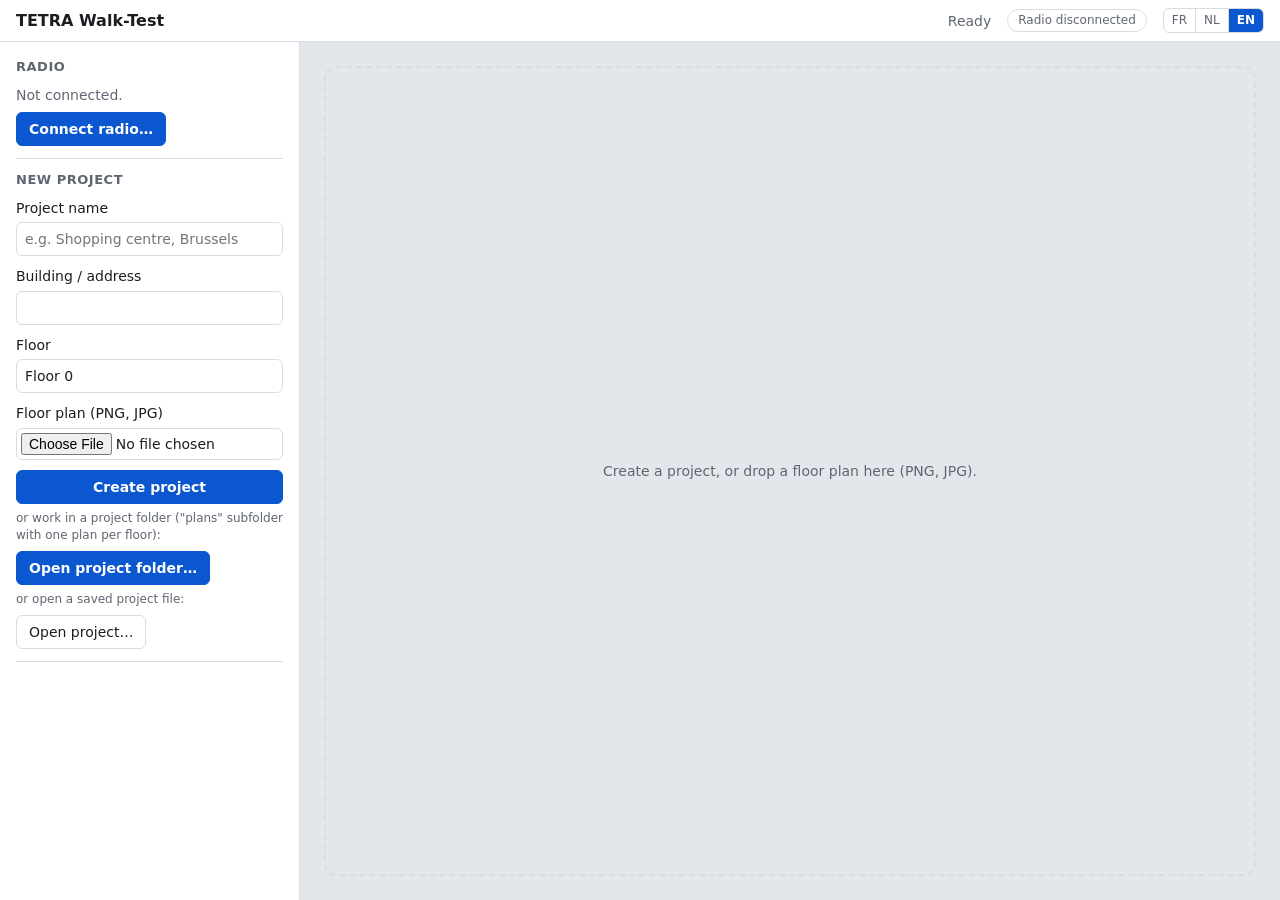
==== index.html @ ca0d84c8 "ASTRID criterion: >= -88 dBm on the share of measured points (official), distance share as informati" ====
<!doctype html>
<html lang="fr">
<head>
<meta charset="utf-8">
<meta name="viewport" content="width=device-width, initial-scale=1">
<title>TETRA Walk-Test</title>
<meta name="description" content="Indoor TETRA coverage measurement with a Motorola MTP6550 / Mesure de couverture TETRA indoor / Indoor TETRA-dekkingsmeting.">
<link rel="manifest" href="manifest.webmanifest">
<link rel="icon" href="icon.svg" type="image/svg+xml">
<link rel="stylesheet" href="css/app.css">
</head>
<body>
<!-- Textes : clés data-i18n*, traduites par js/i18n.js à partir de js/strings.js (FR / NL / EN). -->
<header class="bar">
  <h1>TETRA Walk-Test</h1>
  <span id="project-title" class="project-title"></span>
  <span id="status" class="status"></span>
  <span id="radio-pill" class="pill"></span>
  <div class="lang" role="group" data-i18n-aria="lang.choose">
    <button data-lang="fr">FR</button><button data-lang="nl">NL</button><button data-lang="en">EN</button>
  </div>
</header>
<div class="layout">
  <aside class="side">
    <section id="sec-radio">
      <h2 data-i18n="sec.radio">Radio</h2>
      <p id="radio-state" class="muted"></p>
      <dl id="radio-info" class="info" hidden></dl>
      <div class="row">
        <button id="btn-connect" class="primary" data-i18n="btn.connect">Connecter la radio…</button>
        <button id="btn-disconnect" data-i18n="btn.disconnect" hidden>Déconnecter</button>
      </div>
      <p id="radio-error" class="ko small" hidden></p>
    </section>

    <section id="sec-live" hidden>
      <h2 data-i18n="sec.live">Mesure en direct</h2>
      <div class="serving">
        <div id="live-rssi" class="rssi-badge"><b>—</b><span>dBm</span></div>
        <dl class="info">
          <dt>LA</dt><dd id="live-la">—</dd>
          <dt data-i18n="live.channel">Canal</dt><dd id="live-ch">—</dd>
          <dt>C1</dt><dd id="live-c1">—</dd>
        </dl>
      </div>
      <p id="live-astrid" class="verdict"></p>
      <table class="neigh">
        <thead><tr><th data-i18n="live.neighbour">Voisine (LA)</th><th data-i18n="live.channel">Canal</th><th>RSSI</th><th>Cx</th></tr></thead>
        <tbody id="live-neigh"></tbody>
      </table>
      <p id="live-age" class="muted small"></p>
    </section>

    <section id="sec-measure" hidden>
      <h2 data-i18n="sec.measure">Mesure</h2>
      <p id="measure-help" class="help"></p>
      <div class="row">
        <button id="btn-start" class="primary" data-i18n="btn.start">Démarrer</button>
        <button id="btn-pause" data-i18n-title="title.space" data-i18n="btn.pause">Pause</button>
        <button id="btn-endseg" data-i18n="btn.endseg">Fin de segment</button>
        <button id="btn-undo" title="Ctrl+Z" data-i18n="btn.undo">Annuler le point</button>
        <button id="btn-stop" data-i18n="btn.stop">Terminer</button>
      </div>
      <dl id="measure-stats" class="info stats"></dl>
    </section>

    <section id="sec-floors" hidden>
      <h2 data-i18n="sec.floors">Étages</h2>
      <div class="row floor-pick">
        <button id="btn-floor-down" data-i18n-title="title.floorDown" data-i18n-aria="aria.floorDown">▼</button>
        <select id="floor-select" data-i18n-aria="aria.floorSelect"></select>
        <button id="btn-floor-up" data-i18n-title="title.floorUp" data-i18n-aria="aria.floorUp">▲</button>
      </div>
      <p id="floor-meta" class="muted small"></p>
      <div class="row">
        <button id="btn-floor-add" data-i18n="btn.floorAdd">Ajouter un étage…</button>
        <button id="btn-floor-rename" data-i18n="btn.rename">Renommer…</button>
        <button id="btn-floor-delete" data-i18n="btn.deleteFloor">Supprimer…</button>
      </div>
      <form id="form-floor" class="stack" hidden>
        <label><span data-i18n="label.floorName">Nom de l'étage</span>
          <input name="floor" required data-i18n-placeholder="ph.floorName" autocomplete="off"></label>
        <label><span data-i18n="label.floorPlan">Plan de l'étage (PNG, JPG)</span>
          <input name="plan" type="file" accept="image/png,image/jpeg" required></label>
        <div class="row">
          <button type="submit" class="primary" data-i18n="btn.add">Ajouter</button>
          <button type="button" id="btn-floor-cancel" data-i18n="btn.cancel">Annuler</button>
        </div>
        <p id="floor-error" class="ko small" hidden></p>
      </form>
    </section>

    <section id="sec-recover" hidden>
      <h2 data-i18n="sec.recover">Reprendre</h2>
      <p id="recover-text"></p>
      <div class="row">
        <button id="btn-recover" class="primary" data-i18n="btn.recover">Reprendre ce projet</button>
        <button id="btn-recover-discard" data-i18n="btn.ignore">Ignorer</button>
      </div>
    </section>

    <section id="sec-new">
      <h2 data-i18n="sec.new">Nouveau projet</h2>
      <form id="form-new" class="stack">
        <label><span data-i18n="label.projectName">Nom du projet</span>
          <input name="name" required data-i18n-placeholder="ph.projectName" autocomplete="off"></label>
        <label><span data-i18n="label.building">Bâtiment / adresse</span>
          <input name="building" autocomplete="off"></label>
        <label><span data-i18n="label.floor">Étage</span>
          <input name="floor" required data-i18n-value="default.floor" autocomplete="off"></label>
        <label><span data-i18n="label.floorPlan">Plan de l'étage (PNG, JPG)</span>
          <input name="plan" type="file" accept="image/png,image/jpeg" required></label>
        <button type="submit" class="primary" data-i18n="btn.createProject">Créer le projet</button>
        <p id="new-error" class="ko" hidden></p>
      </form>
      <p class="muted small" data-i18n="new.orFolder">ou travailler dans un dossier projet (sous-dossier « plans » avec un plan par étage) :</p>
      <button class="btn-open-folder primary" data-i18n="btn.openFolder">Ouvrir un dossier projet…</button>
      <p class="muted small" data-i18n="new.orFile">ou reprendre un fichier projet enregistré :</p>
      <button class="btn-open" data-i18n="btn.openProject">Ouvrir un projet…</button>
      <input id="open-file" type="file" accept=".json,application/json" hidden>
    </section>

    <section id="sec-project" hidden>
      <h2 data-i18n="sec.project">Projet</h2>
      <dl class="info">
        <dt data-i18n="p.project">Projet</dt><dd id="p-name"></dd>
        <dt data-i18n="p.building">Bâtiment</dt><dd id="p-building"></dd>
        <dt id="p-folder-label" data-i18n="p.folder">Dossier</dt><dd id="p-folder"></dd>
        <dt data-i18n="p.floor">Étage</dt><dd id="p-floor"></dd>
        <dt data-i18n="p.plan">Plan</dt><dd id="p-plan"></dd>
      </dl>
      <div class="row">
        <button id="btn-save" class="primary" title="Ctrl+S" data-i18n="btn.save">Enregistrer</button>
        <button id="btn-save-as" data-i18n="btn.saveAs">Enregistrer sous…</button>
      </div>
      <div class="row" style="margin-top:6px">
        <button id="btn-export-csv" data-i18n="btn.exportCsv">Exporter CSV</button>
        <button id="btn-export-png" data-i18n="btn.exportPng">Exporter PNG</button>
      </div>
      <div class="row" style="margin-top:6px">
        <button id="btn-export-all" data-i18n-title="title.exportAll" data-i18n="btn.exportAll">Exporter tous les étages…</button>
      </div>
      <p id="save-state" class="muted small"></p>
      <div class="row">
        <button id="btn-new-project" data-i18n="btn.newProject">Nouveau projet…</button>
        <button class="btn-open-folder" data-i18n="btn.openFolderShort">Ouvrir un dossier…</button>
        <button class="btn-open" data-i18n="btn.open">Ouvrir…</button>
      </div>
    </section>

    <section id="sec-view" hidden>
      <h2 data-i18n="sec.view">Affichage</h2>
      <div class="row">
        <button id="zoom-out" data-i18n-title="title.zoomOut" data-i18n-aria="title.zoomOut">−</button>
        <button id="zoom-in" data-i18n-title="title.zoomIn" data-i18n-aria="title.zoomIn">+</button>
        <button id="zoom-fit" data-i18n-title="title.fit" data-i18n="btn.fit">Ajuster</button>
        <span id="zoom-level" class="muted"></span>
      </div>
      <p class="muted small" data-i18n="view.help">Glisser pour déplacer le plan, molette pour zoomer.</p>
    </section>

    <section id="sec-scale" hidden>
      <h2 data-i18n="sec.scale">Échelle</h2>
      <p id="scale-status"></p>
      <p id="calib-help" class="help" hidden></p>
      <form id="form-dist" class="stack" hidden>
        <label><span data-i18n="label.distance">Distance réelle entre les 2 points (m)</span>
          <input name="meters" type="number" min="0.01" step="0.01" required></label>
        <div class="row">
          <button type="submit" class="primary" data-i18n="btn.confirm">Valider</button>
          <button type="button" class="calib-cancel" data-i18n="btn.cancel">Annuler</button>
        </div>
      </form>
      <div class="row" id="calib-actions">
        <button id="btn-calib" data-i18n="btn.calibrate">Calibrer…</button>
        <button id="btn-calib-clear" data-i18n="btn.remove" hidden>Supprimer</button>
        <button class="calib-cancel" data-i18n="btn.cancel" hidden>Annuler</button>
      </div>
    </section>

    <section id="sec-thresholds" hidden>
      <details>
        <summary data-i18n="summary.thresholds">Seuils RSSI et critère ASTRID</summary>
        <p class="muted small" data-i18n="thresholds.help">Couleur de la trace selon le RSSI de la cellule serveuse (dBm).</p>
        <div id="thresholds" class="thresholds"></div>
        <p id="thresholds-error" class="ko small" hidden></p>
        <button id="btn-thresholds-reset" data-i18n="btn.resetScout">Rétablir la légende SCOUT</button>
        <p class="muted small" style="margin-top:12px" data-i18n="crit.help">Critère ASTRID : au moins le pourcentage demandé des points mesurés au seuil ou mieux (radio portée à la ceinture, perte corporelle incluse). Les points « pas de service » comptent non conformes.</p>
        <div class="row criterion">
          <label>≥ <input id="crit-rssi" type="number" step="1" max="0" min="-140" data-i18n-aria="aria.critRssi"> dBm</label>
          <label><span data-i18n="crit.over">sur</span> <input id="crit-pct" type="number" step="1" min="1" max="100" data-i18n-aria="aria.critPct"> %</label>
        </div>
        <button id="btn-criterion-reset" data-i18n="btn.resetAstrid">Rétablir ASTRID (&gt; -88 dBm, 95 %)</button>
      </details>
    </section>

    <p id="serial-support" class="small"></p>
  </aside>

  <main class="stage" id="stage">
    <canvas id="plan" data-i18n-aria="aria.plan"></canvas>
    <div id="drop-hint" class="drop-hint" data-i18n="drop.hint">Créez un projet, ou glissez ici le plan d'un étage (PNG, JPG).</div>
  </main>
</div>
<div id="toast" class="toast" role="status" aria-live="polite" hidden></div>
<script type="module" src="js/app.js"></script>
</body>
</html>
---- css/app.css ----
:root {
  --bg: #f6f7f9; --fg: #1b1d21; --muted: #5f6672; --panel: #ffffff; --line: #d9dde3;
  --accent: #0b57d0; --accent-fg: #ffffff; --ok: #137333; --ko: #c5221f;
  --stage: #e3e6ea; --input: #ffffff;
}
@media (prefers-color-scheme: dark) {
  :root {
    --bg: #15171a; --fg: #e6e8eb; --muted: #9aa1ac; --panel: #1f2226; --line: #33373d;
    --accent: #7cacf8; --accent-fg: #0b1a33; --ok: #6dd58c; --ko: #f28b82;
    --stage: #0e1012; --input: #15171a;
  }
}
* { box-sizing: border-box; }
html, body { height: 100%; }
body {
  margin: 0; display: flex; flex-direction: column;
  font: 14px/1.45 system-ui, "Segoe UI", sans-serif; background: var(--bg); color: var(--fg);
}
[hidden] { display: none !important; }

.bar { display: flex; align-items: center; gap: 16px; padding: 8px 16px; background: var(--panel); border-bottom: 1px solid var(--line); }
.bar h1 { font-size: 16px; margin: 0; white-space: nowrap; }
.project-title { color: var(--muted); overflow: hidden; text-overflow: ellipsis; white-space: nowrap; }
.status { margin-left: auto; color: var(--muted); white-space: nowrap; }

.layout { flex: 1; min-height: 0; display: grid; grid-template-columns: 300px 1fr; }
.side { background: var(--panel); border-right: 1px solid var(--line); padding: 4px 16px 16px; overflow-y: auto; }
.side section { padding: 12px 0; border-bottom: 1px solid var(--line); }
.side h2 { font-size: 13px; text-transform: uppercase; letter-spacing: .04em; color: var(--muted); margin: 0 0 8px; }
.side p { margin: 6px 0; }

.stack { display: flex; flex-direction: column; gap: 10px; }
.stack label { display: flex; flex-direction: column; gap: 4px; font-weight: 500; }
.row { display: flex; align-items: center; gap: 6px; flex-wrap: wrap; }
input { font: inherit; color: var(--fg); background: var(--input); border: 1px solid var(--line); border-radius: 6px; padding: 6px 8px; }
input[type=file] { padding: 4px; }
button {
  font: inherit; color: var(--fg); background: var(--panel); border: 1px solid var(--line);
  border-radius: 6px; padding: 6px 12px; cursor: pointer; min-width: 36px;
}
button:hover { border-color: var(--accent); }
button.primary { background: var(--accent); color: var(--accent-fg); border-color: var(--accent); font-weight: 600; }
:focus-visible { outline: 2px solid var(--accent); outline-offset: 1px; }

dl.info { display: grid; grid-template-columns: auto 1fr; gap: 2px 12px; margin: 0 0 10px; }
dl.info dt { color: var(--muted); }
dl.info dd { margin: 0; overflow-wrap: anywhere; }

.muted { color: var(--muted); }
.small { font-size: 12px; }
.help { background: color-mix(in srgb, var(--accent) 12%, transparent); border-left: 3px solid var(--accent); padding: 6px 8px; border-radius: 4px; }
.ok { color: var(--ok); } .ko { color: var(--ko); }
.help.warn { background: color-mix(in srgb, var(--ko) 14%, transparent); border-left-color: var(--ko); font-weight: 500; }

.lang { display: flex; border: 1px solid var(--line); border-radius: 6px; overflow: hidden; flex-shrink: 0; }
.lang button { border: 0; border-radius: 0; padding: 3px 8px; min-width: 0; font-size: 12px; background: transparent; color: var(--muted); }
.lang button + button { border-left: 1px solid var(--line); }
.lang button[aria-pressed="true"] { background: var(--accent); color: var(--accent-fg); font-weight: 600; }
.pill { white-space: nowrap; font-size: 12px; padding: 2px 10px; border-radius: 999px; border: 1px solid var(--line); color: var(--muted); }
.pill.connecting { border-color: var(--accent); color: var(--accent); }
.pill.streaming { border-color: var(--ok); color: var(--ok); }
.pill.stale { border-color: var(--ko); color: var(--ko); }

.serving { display: flex; gap: 14px; align-items: center; margin-bottom: 10px; }
.serving dl.info { margin: 0; }
.rssi-badge {
  display: flex; flex-direction: column; align-items: center; justify-content: center;
  width: 84px; height: 64px; border-radius: 10px; background: var(--line); color: var(--fg);
}
.rssi-badge b { font-size: 26px; line-height: 1; font-variant-numeric: tabular-nums; }
.rssi-badge span { font-size: 11px; opacity: .85; }
.rssi-badge.no-service b { font-size: 15px; line-height: 1.15; text-align: center; }
.rssi-badge.no-service span { display: none; }
#live-age.silent { padding: 6px 10px; border-radius: 6px; background: #b3261e; color: #fff; font-size: 14px; font-weight: 700; }
table.neigh { width: 100%; border-collapse: collapse; font-variant-numeric: tabular-nums; }
table.neigh th { font-weight: 500; color: var(--muted); font-size: 12px; text-align: right; padding: 2px 4px; }
table.neigh td { text-align: right; padding: 3px 4px; border-top: 1px solid var(--line); }
table.neigh th:first-child, table.neigh td:first-child { text-align: left; }
.dot { display: inline-block; width: 9px; height: 9px; border-radius: 50%; margin-right: 6px; vertical-align: baseline; }

dl.stats { margin: 10px 0 0; font-variant-numeric: tabular-nums; }

.verdict { margin: 0 0 10px; padding: 6px 10px; border-radius: 6px; font-weight: 600; }
.verdict:empty { display: none; }
.verdict.ok, dd.ok { color: var(--ok); }
.verdict.ok { background: color-mix(in srgb, var(--ok) 14%, transparent); }
.verdict.ko, dd.ko { color: var(--ko); }
.verdict.ko { background: color-mix(in srgb, var(--ko) 14%, transparent); }
.criterion { margin: 6px 0 8px; }
.criterion input { width: 70px; }

.floor-pick { flex-wrap: nowrap; }
.floor-pick select { flex: 1; min-width: 0; }
select { font: inherit; color: var(--fg); background: var(--input); border: 1px solid var(--line); border-radius: 6px; padding: 6px 8px; }
#floor-meta { margin: 6px 0 8px; }
#form-floor { margin-top: 10px; }

.toast {
  position: fixed; left: 50%; bottom: 24px; transform: translateX(-50%); z-index: 10;
  max-width: min(560px, calc(100vw - 32px)); padding: 12px 18px; border-radius: 10px;
  background: #1f6f3a; color: #fff; font-weight: 500; box-shadow: 0 6px 24px rgba(0,0,0,.25);
}
.toast.ko { background: #b3261e; }
.toast.busy { background: #2b3440; }
details > summary {
  cursor: pointer; font-size: 13px; font-weight: 600; text-transform: uppercase;
  letter-spacing: .04em; color: var(--muted);
}
details[open] > summary { margin-bottom: 8px; }
.thresholds { display: grid; grid-template-columns: auto auto 1fr; gap: 6px 8px; align-items: center; margin: 8px 0 10px; }
.thresholds input { width: 80px; }
.swatch { width: 18px; height: 18px; border-radius: 4px; border: 1px solid var(--line); }

.stage { position: relative; min-width: 0; min-height: 0; background: var(--stage); }
#plan { position: absolute; inset: 0; width: 100%; height: 100%; display: block; touch-action: none; cursor: grab; }
#plan:active { cursor: grabbing; }
#plan.picking, #plan.picking:active { cursor: crosshair; }
.drop-hint {
  position: absolute; inset: 24px; display: grid; place-items: center; text-align: center; padding: 16px;
  border: 2px dashed var(--line); border-radius: 12px; color: var(--muted); pointer-events: none;
}
.stage.dragover .drop-hint { border-color: var(--accent); color: var(--accent); }

@media (max-width: 700px) {
  .layout { grid-template-columns: 1fr; grid-template-rows: auto minmax(60vh, 1fr); }
  .side { border-right: 0; border-bottom: 1px solid var(--line); max-height: 45vh; }
}
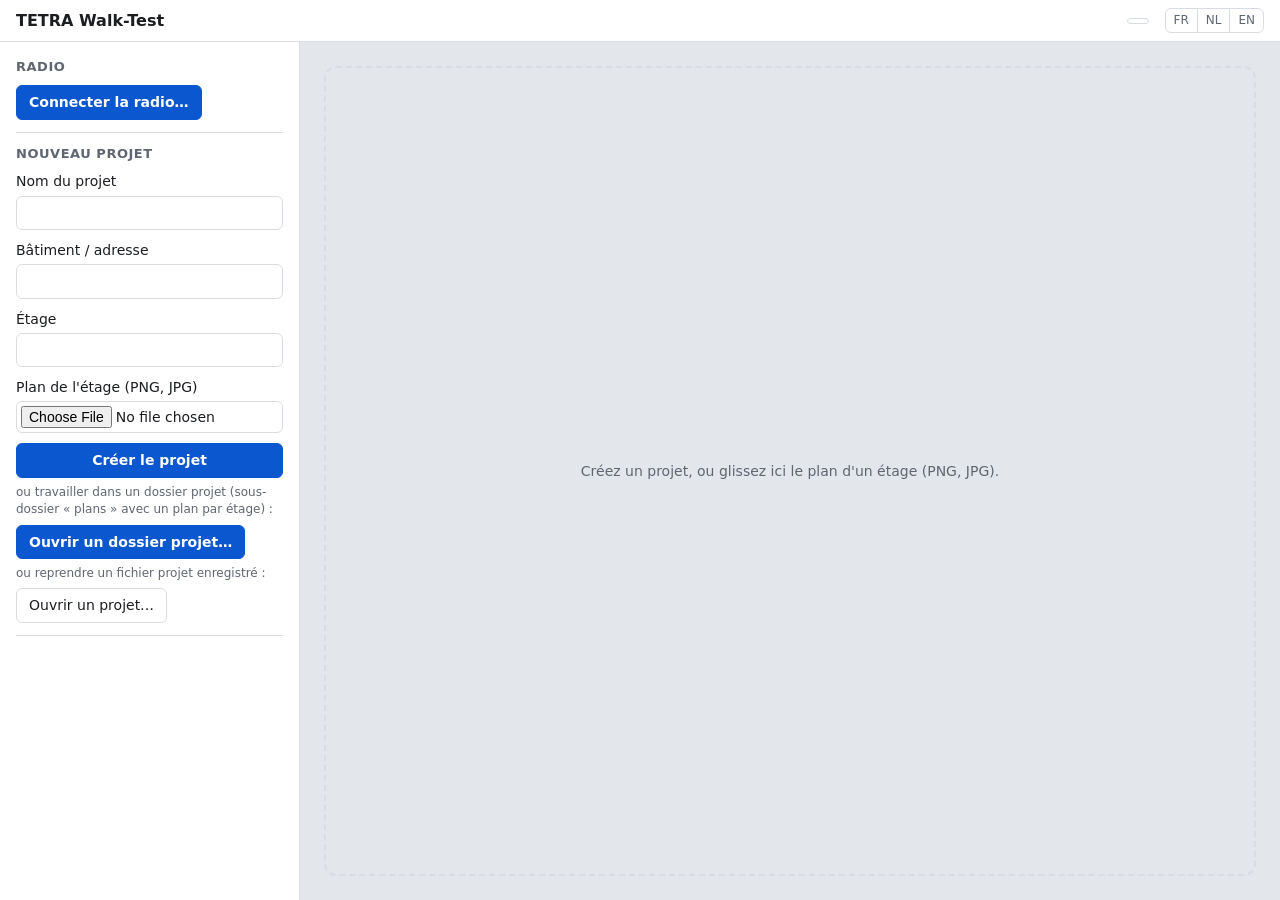
==== commit c75f32fe: "Export language select next to the export buttons; bump SW to v16 Co-Authored-By: Claude Opus 5.5 <n" ====
--- a/index.html
+++ b/index.html
@@ -140,6 +140,12 @@
       <div class="row" style="margin-top:6px">
         <button id="btn-export-all" data-i18n-title="title.exportAll" data-i18n="btn.exportAll">Exporter tous les étages…</button>
       </div>
+      <div class="row" style="margin-top:6px">
+        <label for="export-lang" class="muted small" data-i18n="label.exportLang">Langue des exports</label>
+        <select id="export-lang" data-i18n-title="title.exportLang">
+          <option value="fr">FR</option><option value="nl">NL</option><option value="en">EN</option>
+        </select>
+      </div>
       <p id="save-state" class="muted small"></p>
       <div class="row">
         <button id="btn-new-project" data-i18n="btn.newProject">Nouveau projet…</button>
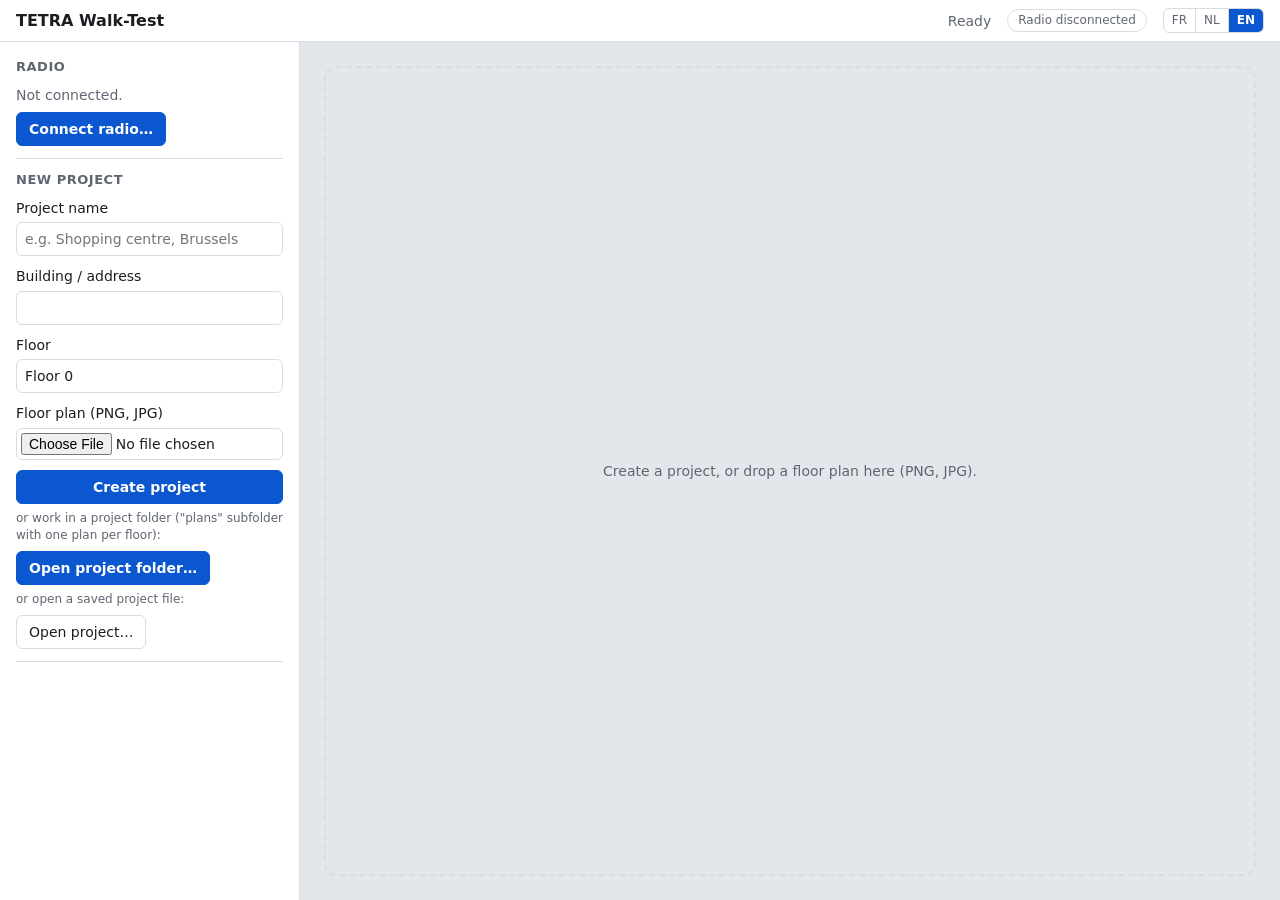
==== commit 3e696364: "Align default RSSI classes and colours with the CRG report Below the last threshold is now its own b" ====
--- a/index.html
+++ b/index.html
@@ -190,7 +190,7 @@
         <p class="muted small" data-i18n="thresholds.help">Couleur de la trace selon le RSSI de la cellule serveuse (dBm).</p>
         <div id="thresholds" class="thresholds"></div>
         <p id="thresholds-error" class="ko small" hidden></p>
-        <button id="btn-thresholds-reset" data-i18n="btn.resetScout">Rétablir la légende SCOUT</button>
+        <button id="btn-thresholds-reset" data-i18n="btn.resetThresholds">Seuils par défaut</button>
         <p class="muted small" style="margin-top:12px" data-i18n="crit.help">Critère ASTRID : au moins le pourcentage demandé des points mesurés au seuil ou mieux (radio portée à la ceinture, perte corporelle incluse). Les points « pas de service » comptent non conformes.</p>
         <div class="row criterion">
           <label>≥ <input id="crit-rssi" type="number" step="1" max="0" min="-140" data-i18n-aria="aria.critRssi"> dBm</label>
--- a/css/app.css
+++ b/css/app.css
@@ -102,6 +102,7 @@
 }
 .toast.ko { background: #b3261e; }
 .toast.busy { background: #2b3440; }
+.toast.warn { background: #8a5a00; }
 details > summary {
   cursor: pointer; font-size: 13px; font-weight: 600; text-transform: uppercase;
   letter-spacing: .04em; color: var(--muted);
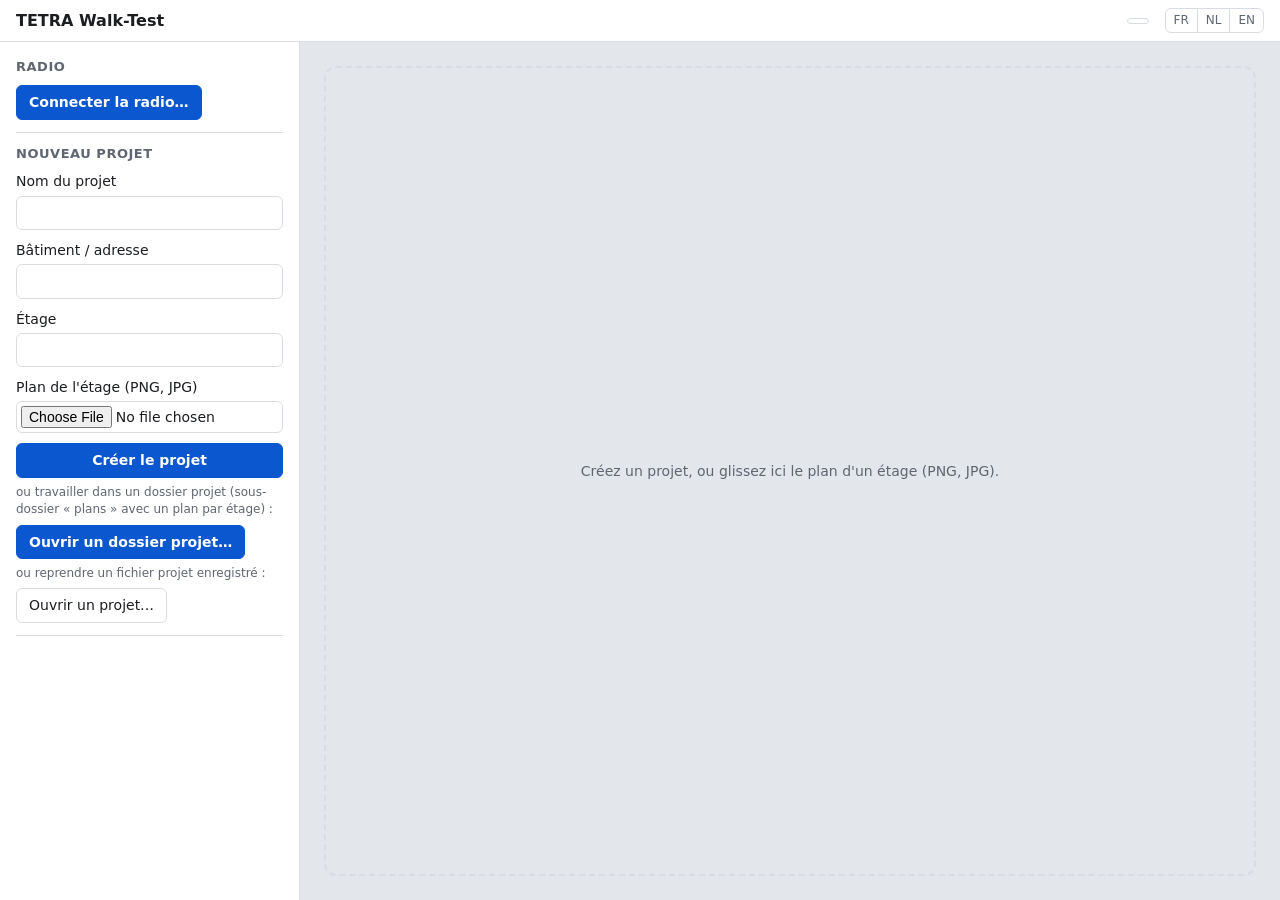
==== commit dddff840: "Merge pull request #3 from jeanvaltech-ctrl/fix/astrid-points Critère ASTRID : ≥ -88 dBm sur le % de" ====
--- a/index.html
+++ b/index.html
@@ -140,12 +140,6 @@
       <div class="row" style="margin-top:6px">
         <button id="btn-export-all" data-i18n-title="title.exportAll" data-i18n="btn.exportAll">Exporter tous les étages…</button>
       </div>
-      <div class="row" style="margin-top:6px">
-        <label for="export-lang" class="muted small" data-i18n="label.exportLang">Langue des exports</label>
-        <select id="export-lang" data-i18n-title="title.exportLang">
-          <option value="fr">FR</option><option value="nl">NL</option><option value="en">EN</option>
-        </select>
-      </div>
       <p id="save-state" class="muted small"></p>
       <div class="row">
         <button id="btn-new-project" data-i18n="btn.newProject">Nouveau projet…</button>
@@ -190,7 +184,7 @@
         <p class="muted small" data-i18n="thresholds.help">Couleur de la trace selon le RSSI de la cellule serveuse (dBm).</p>
         <div id="thresholds" class="thresholds"></div>
         <p id="thresholds-error" class="ko small" hidden></p>
-        <button id="btn-thresholds-reset" data-i18n="btn.resetThresholds">Seuils par défaut</button>
+        <button id="btn-thresholds-reset" data-i18n="btn.resetScout">Rétablir la légende SCOUT</button>
         <p class="muted small" style="margin-top:12px" data-i18n="crit.help">Critère ASTRID : au moins le pourcentage demandé des points mesurés au seuil ou mieux (radio portée à la ceinture, perte corporelle incluse). Les points « pas de service » comptent non conformes.</p>
         <div class="row criterion">
           <label>≥ <input id="crit-rssi" type="number" step="1" max="0" min="-140" data-i18n-aria="aria.critRssi"> dBm</label>
--- a/css/app.css
+++ b/css/app.css
@@ -102,7 +102,6 @@
 }
 .toast.ko { background: #b3261e; }
 .toast.busy { background: #2b3440; }
-.toast.warn { background: #8a5a00; }
 details > summary {
   cursor: pointer; font-size: 13px; font-weight: 600; text-transform: uppercase;
   letter-spacing: .04em; color: var(--muted);
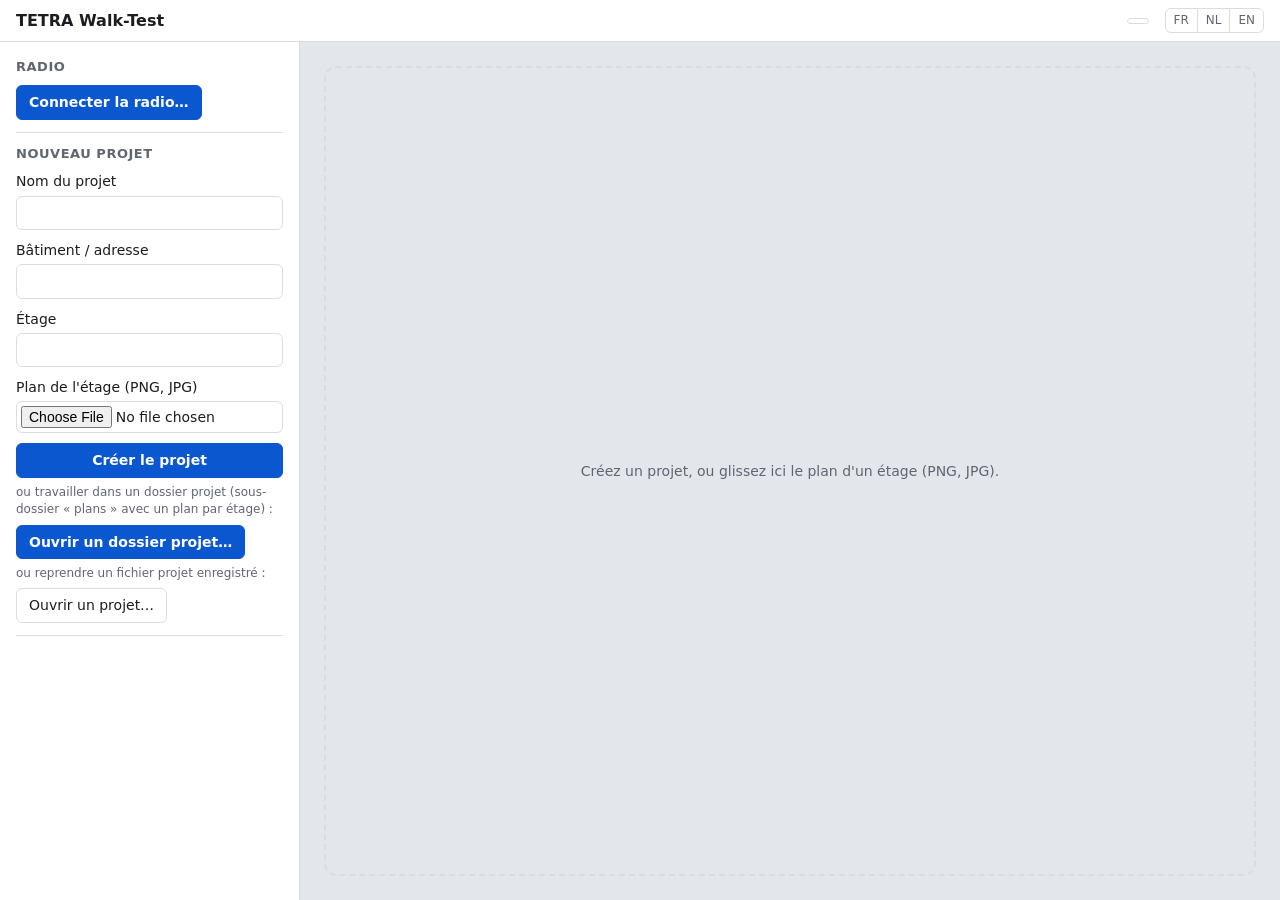
==== commit 23729919: "Merge pull request #4 from jeanvaltech-ctrl/feat/export-language Export language (English by default" ====
--- a/index.html
+++ b/index.html
@@ -140,6 +140,12 @@
       <div class="row" style="margin-top:6px">
         <button id="btn-export-all" data-i18n-title="title.exportAll" data-i18n="btn.exportAll">Exporter tous les étages…</button>
       </div>
+      <div class="row" style="margin-top:6px">
+        <label for="export-lang" class="muted small" data-i18n="label.exportLang">Langue des exports</label>
+        <select id="export-lang" data-i18n-title="title.exportLang">
+          <option value="fr">FR</option><option value="nl">NL</option><option value="en">EN</option>
+        </select>
+      </div>
       <p id="save-state" class="muted small"></p>
       <div class="row">
         <button id="btn-new-project" data-i18n="btn.newProject">Nouveau projet…</button>
--- a/css/app.css
+++ b/css/app.css
@@ -102,6 +102,7 @@
 }
 .toast.ko { background: #b3261e; }
 .toast.busy { background: #2b3440; }
+.toast.warn { background: #8a5a00; }
 details > summary {
   cursor: pointer; font-size: 13px; font-weight: 600; text-transform: uppercase;
   letter-spacing: .04em; color: var(--muted);
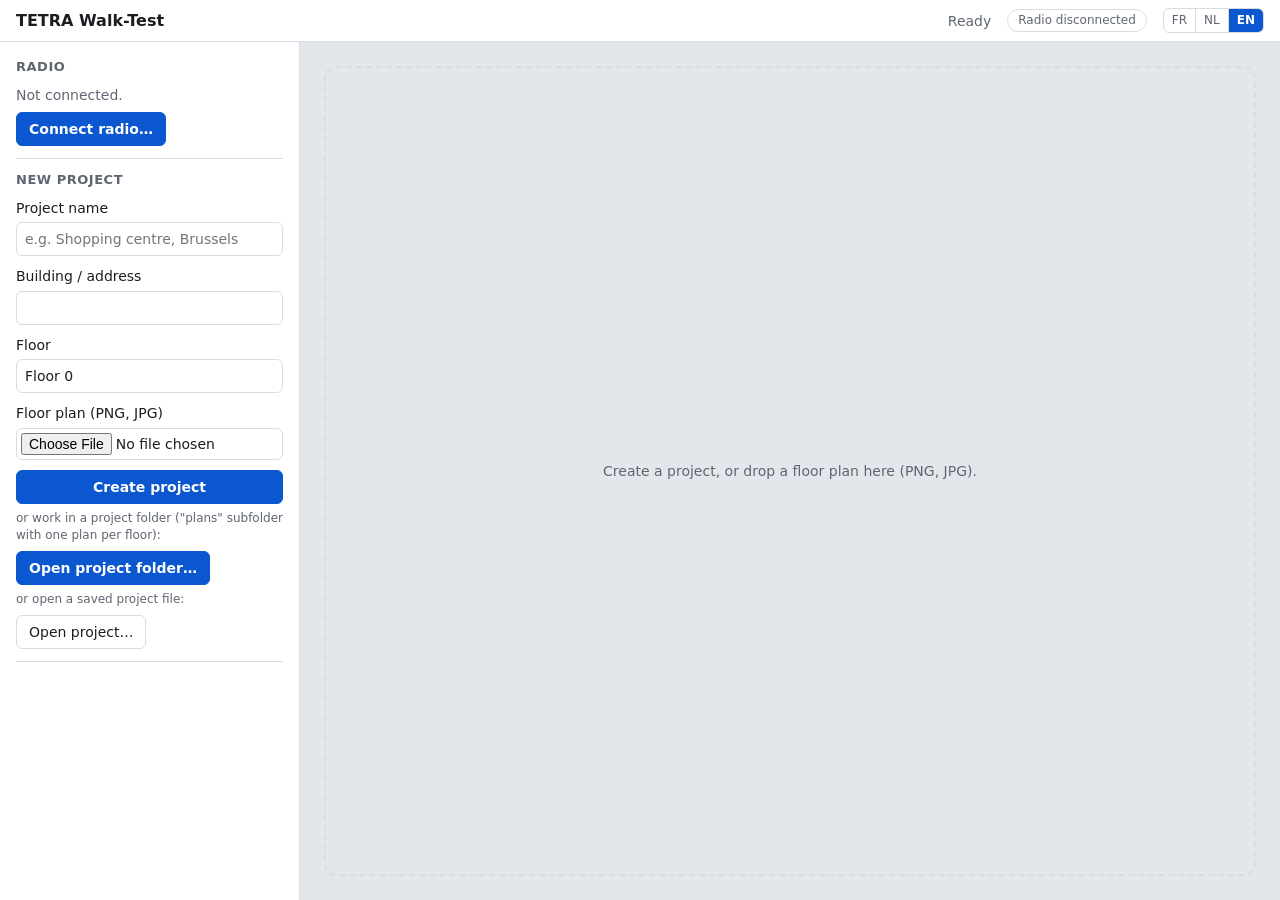
==== commit 33f6cc70: "Merge pull request #5 from jeanvaltech-ctrl/feat/crg-thresholds RSSI classes and colours aligned on " ====
--- a/index.html
+++ b/index.html
@@ -190,13 +190,13 @@
         <p class="muted small" data-i18n="thresholds.help">Couleur de la trace selon le RSSI de la cellule serveuse (dBm).</p>
         <div id="thresholds" class="thresholds"></div>
         <p id="thresholds-error" class="ko small" hidden></p>
-        <button id="btn-thresholds-reset" data-i18n="btn.resetScout">Rétablir la légende SCOUT</button>
+        <button id="btn-thresholds-reset" data-i18n="btn.resetThresholds">Seuils par défaut</button>
         <p class="muted small" style="margin-top:12px" data-i18n="crit.help">Critère ASTRID : au moins le pourcentage demandé des points mesurés au seuil ou mieux (radio portée à la ceinture, perte corporelle incluse). Les points « pas de service » comptent non conformes.</p>
         <div class="row criterion">
           <label>≥ <input id="crit-rssi" type="number" step="1" max="0" min="-140" data-i18n-aria="aria.critRssi"> dBm</label>
           <label><span data-i18n="crit.over">sur</span> <input id="crit-pct" type="number" step="1" min="1" max="100" data-i18n-aria="aria.critPct"> %</label>
         </div>
-        <button id="btn-criterion-reset" data-i18n="btn.resetAstrid">Rétablir ASTRID (&gt; -88 dBm, 95 %)</button>
+        <button id="btn-criterion-reset" data-i18n="btn.resetAstrid">Rétablir ASTRID (≥ -88 dBm, 95 %)</button>
       </details>
     </section>
 
